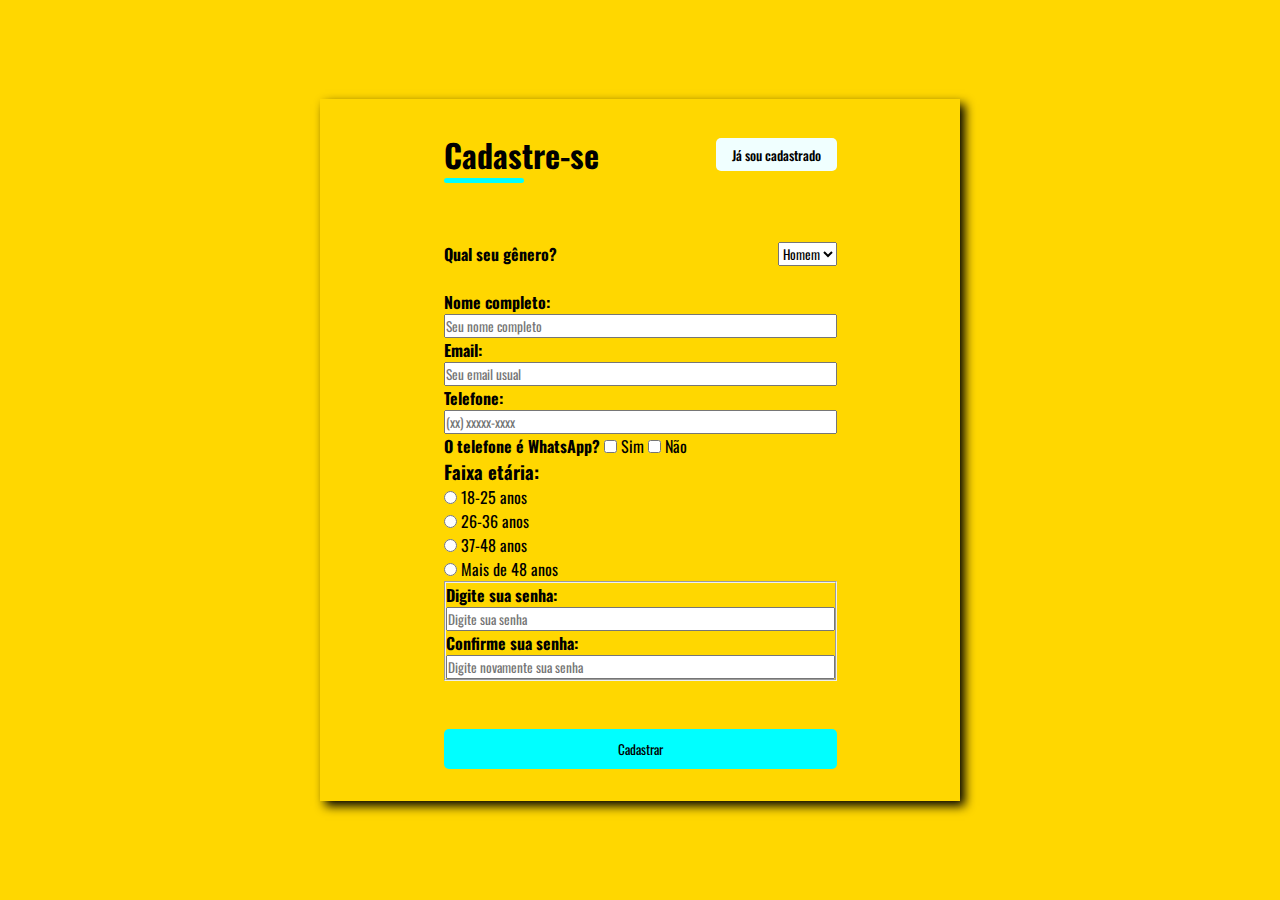
==== Index.html @ 71be1fc1 "first commit" ====
<!--Projeto
    1 - Fazer Formulário de preenchimento de dados
    2 - Fazer Calculo dos dados para mostrar um resultado 
    3 - Melhorar o Designe do Site com CSS e AngularJS
-->
<!--Tarefaz do HTML Formulário-->

<!-- Criar a Head padrão
      Adicionar o Nome do Formulário
-->

<!-- Body 
    1 - Criar Div para separar por classes, e ter o Container de imagem e forma de texto
    2 - Botão com Já sou Cadastrado com interação para outra pagina HTML
    3 - usar formas distintas de input - 
        *1 - Lista de seleção
        *2 - Texto
        *3 - multipla escolha 
        *4 - somente uma escolha
        *5 - Password com sua área de preenchimento com contorno Fieldset para destaque
    4 - Botão cadastrar automato, enviando para o Email preenchido um email de Boas vindas
    5 - Salvar dados em algum local ainda a defini
-->

<!--Não contem Footer nesse Projeto-->

<!DOCTYPE html>
<html lang="pt-br">
<head>
  <meta charset="UTF-8">
  <meta http-equiv="X-UA-Compatible" content="IE=edge">
  <meta name="viewport" content="width=device-width, initial-scale=1.0">
  <title>Cadastro</title>
  <link rel="stylesheet" href="Assets/CSS/style.css">
</head>
<body>
  <div class="container">
    <div class="form-image">
      <img src="Assets/Imagem/undraw_join_re_w1lh.svg" alt="">
    </div>
    <div class="form">
      <form action="#">
        <div class="form-header">
          <h1>Cadastre-se</h1>
            <div class="login-button">
              <NAV>
                <UL>
                  <button>
                    <a href="./Jacadastrado.html">Já sou cadastrado</a>
                  </button>
                </UL>
              </NAV>
            </div>
        </div>
        <div class="input-group">
          <label for="gender">
            <b>Qual seu gênero?</b>
          </label>
            <select id="gender" name="gender">
              <option value="homem">Homem</option>
              <option value="mulher">Mulher</option>
            </select>
        </div>
        <div class="input-box">
          <label for="name">
            <b>Nome completo:</b>
          </label>
            <input type="text" id="name" name="name" size="60" placeholder="Seu nome completo">
        </div>
        <div class="input-box">
          <label for="email">
            <b>Email:</b>
          </label>
            <input type="email" id="email" name="email" size="60" placeholder="Seu email usual">
        </div>
        <div class="input-box">
          <label for="phone">
            <b>Telefone:</b>
          </label>
          <input type="tel" id="phone" name="phone"  size="60"placeholder="(xx) xxxxx-xxxx">
       <P>
        <label for="whatsapp"><b>O telefone é WhatsApp?</b></label>  
            <input type="checkbox" id="whatsapp" name="whatsapp">
            <label for="whatsapp">Sim</label>
            <input type="checkbox" id="not-whatsapp" name="not-whatsapp">
            <label for="not-whatsapp">Não</label>
      </P>
        </div>
          <h3>Faixa etária:</h3>
          <p>
            <div>
              <input type="radio" id="18-25" name="age-group" value="18-25">
              <label for="18-25">18-25 anos</label>
          </div>
          <div>
            <input type="radio" id="26-36" name="age-group" value="26-36">
            <label for="26-36">26-36 anos</label>
          </div>
          <div>
            <input type="radio" id="37-48" name="age-group" value="37-48">
            <label for="37-48">37-48 anos</label>
          </div>
          <div>
            <input type="radio" id="48+" name="age-group" value="48+">
            <label for="48+">Mais de 48 anos</label>
          </div>
          </p>
        
        <fieldset>
            <div class="input-box">
                <label for="password"><b>Digite sua senha:</b></label>
                <input id="password" type="password" size="60" name="password" placeholder="Digite sua senha" required>
            </div>
            <div class="input-box">
                <label for="password-confirm"><b>Confirme sua senha:</b></label>
                <input id="password-confirm" type="password" size="60" name="password-confirm" placeholder="Digite novamente sua senha" required>
            </div>
        </fieldset>
        <div class="continue-button">
            <button type="submit">Cadastrar</button>
        </div>
        </form>
    </div>
</DIV>
</body>
</html>
---- Assets/CSS/style.css ----
@import url('https://fonts.googleapis.com/css2?family=Oswald&display=swap');

* {
    padding: 0;
    margin: 0;
    box-sizing: border-box;
    font-family: 'Oswald', sans-serif;
}

body {
    width: 100%;
    height: 100vh;
    display: flex;
    justify-content: Center;
    align-items: center;
    background: #FFD700
}
.container{
    width: 90%;
    height: 80vt;
    Display: flex;
    box-shadow: 5px 5px 10px rgba(0,0,0.212);
}
.form-image{ 
    width: 50%;
    display: flex;
    justify-content: center;
    align-items: center;
    background: #F0FFFF;
    }
.form-image{
    width: 50rem;
}
.form {
    width: 100%;
    display: flex;
    justify-content: center;
    align-items: center;
    flex-direction: column;
    Padding: 2rem;
}
.form-header{
    margin-bottom: 3rem;
    display: flex;
    justify-content: space-between;
}
.login-button{
    display: flex;
    align-items: center;
}
.login-button button {
    border: none;
    background-color: azure;
    padding: 0.4rem 1rem;
    border-radius: 5px;
    cursor: pointer;
}
.login-button button:hover {
    background-color: aqua;

}
.login-button button a{
    text-decoration: none;
    font-weight: 500;
    color: black;

}
.form-header h1::after{
    content: '';
    display: block;
    width: 5rem;
    height: 0.3rem;
    background-color: aqua;
    margin: 0 auto;
    position: absolute;
    border-radius: 10px;
}

.input-group{
    display: flex;
    flex-wrap: wrap;
    justify-content: space-between;
    padding: 1rem 0;
    margin-bottom: 0.5rem;
}

.input-box{
    display: flex;
    flex-direction: column;
}

.input-box input:hover{
    background-color: #eeeeee75;
}

.continue-button button{
    width: 100%;
    margin-top: 3rem;
    border: none;
    background-color: aqua;
    Padding: 0.62rem;
    Border-radius: 5px;
    cursor: pointer;
}
.continue-button button:hover {
    background-color: rgba(0,255,150) ;
}
.continue-button button a {
    text-decoration: none;
    font-size: 1rem;
    font-weight: 500;
}
@media screen and (max-width: 1330px) {
    .form-image{ display: none;}
    .container{width: 50%;}
    .form{width: 100%;}
    }
@media screen and (max-width: 1064px){
    .container{width: 90%;
    height: auto;
    flex-wrap:nowrap;
    }
  
}
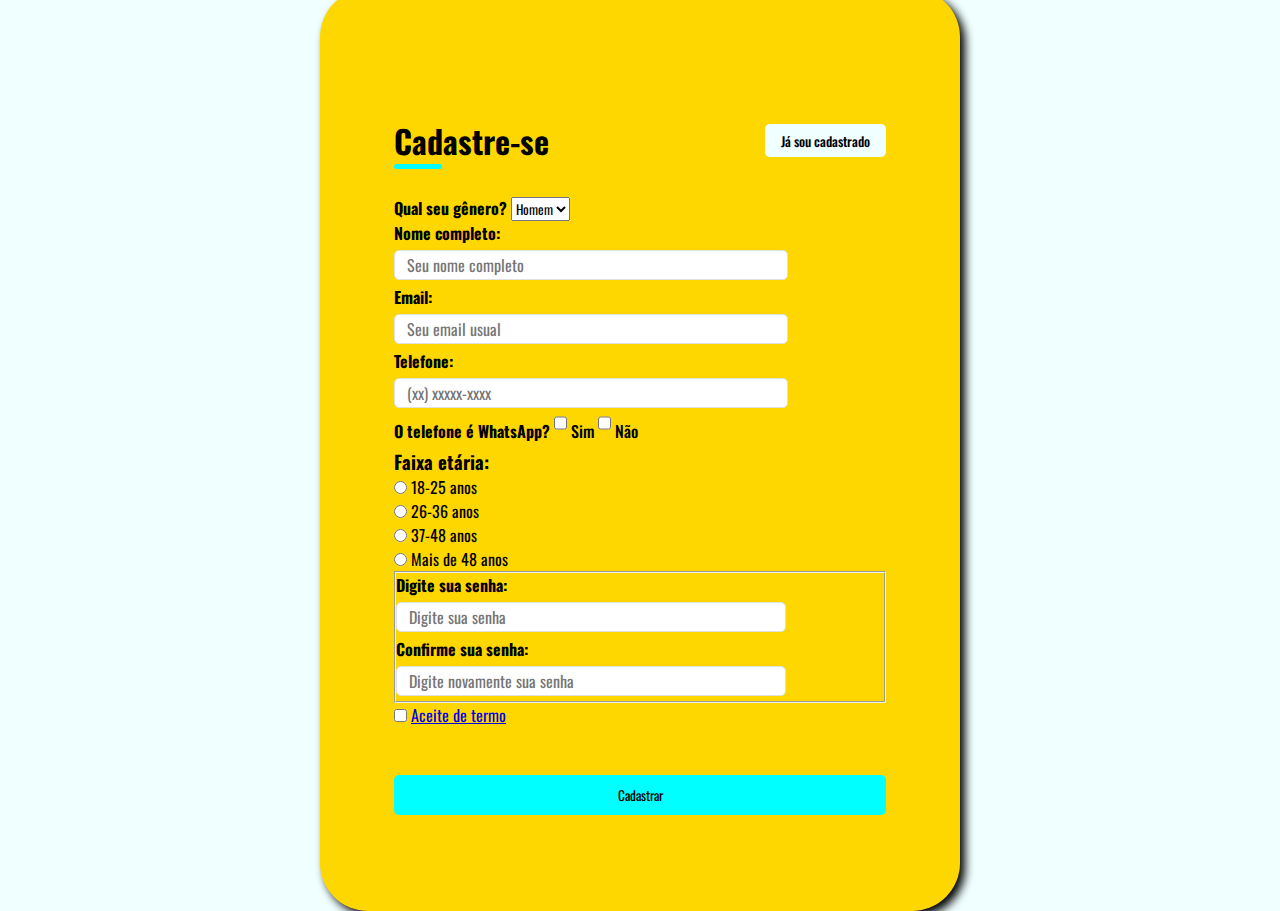
==== commit 6c6162ee: "adição e atualização de arquivos" ====
--- a/Index.html
+++ b/Index.html
@@ -116,6 +116,10 @@
                 <input id="password-confirm" type="password" size="60" name="password-confirm" placeholder="Digite novamente sua senha" required>
             </div>
         </fieldset>
+        <div>
+          <input type="checkbox" id="Aceitar termo" name="Aceitar termo">
+          <label for="Aceitar termo"><a href="colocar link com algum termo">Aceite de termo</a></label>
+        </div>
         <div class="continue-button">
             <button type="submit">Cadastrar</button>
         </div>
--- a/Assets/CSS/style.css
+++ b/Assets/CSS/style.css
@@ -1,3 +1,13 @@
+
+/* Primeira Alterar fonte depois Configuração padrão */
+/* Depois configuração do Body:
+        - Cor do Backgroud,
+        - Cor do Container, 
+        - Margens e configurações,
+        - Centralizar o modelo,
+         onde será o local ancora*/
+
+
 @import url('https://fonts.googleapis.com/css2?family=Oswald&display=swap');
 
 * {
@@ -13,20 +23,23 @@
     display: flex;
     justify-content: Center;
     align-items: center;
-    background: #FFD700
+    background: #F0FFFF
 }
 .container{
-    width: 90%;
+    width: 70%;
     height: 80vt;
     Display: flex;
     box-shadow: 5px 5px 10px rgba(0,0,0.212);
+    border-radius: 3rem;
+    background: #FFD700;
 }
 .form-image{ 
-    width: 50%;
+    width: 60%;
     display: flex;
     justify-content: center;
     align-items: center;
     background: #F0FFFF;
+    border-radius: 3rem;
     }
 .form-image{
     width: 50rem;
@@ -37,10 +50,11 @@
     justify-content: center;
     align-items: center;
     flex-direction: column;
-    Padding: 2rem;
+    Padding: 3rem;
 }
 .form-header{
-    margin-bottom: 3rem;
+    margin-top: 5rem;
+    margin-bottom: 2rem;
     display: flex;
     justify-content: space-between;
 }
@@ -68,7 +82,7 @@
 .form-header h1::after{
     content: '';
     display: block;
-    width: 5rem;
+    width: 3rem;
     height: 0.3rem;
     background-color: aqua;
     margin: 0 auto;
@@ -76,22 +90,28 @@
     border-radius: 10px;
 }
 
-.input-group{
-    display: flex;
-    flex-wrap: wrap;
-    justify-content: space-between;
-    padding: 1rem 0;
-    margin-bottom: 0.5rem;
-}
-
-.input-box{
+.input-box {
+    width: 80%;
     display: flex;
     flex-direction: column;
-}
-
-.input-box input:hover{
-    background-color: #eeeeee75;
-}
+    margin-bottom: 5px;
+  }
+  
+  .input-box label {
+    font-size: 16px;
+    font-weight: 500;
+    margin-bottom: 5px;
+    color: #000000;
+  }
+  
+  .input-box input {
+    height: 30px;
+    border: 1px solid #e0e0e0;
+    border-radius: 5px;
+    padding: 0 12px;
+    font-size: 16px;
+    color: #424242;
+  }
 
 .continue-button button{
     width: 100%;
@@ -101,6 +121,7 @@
     Padding: 0.62rem;
     Border-radius: 5px;
     cursor: pointer;
+    margin-bottom: 3rem;
 }
 .continue-button button:hover {
     background-color: rgba(0,255,150) ;
